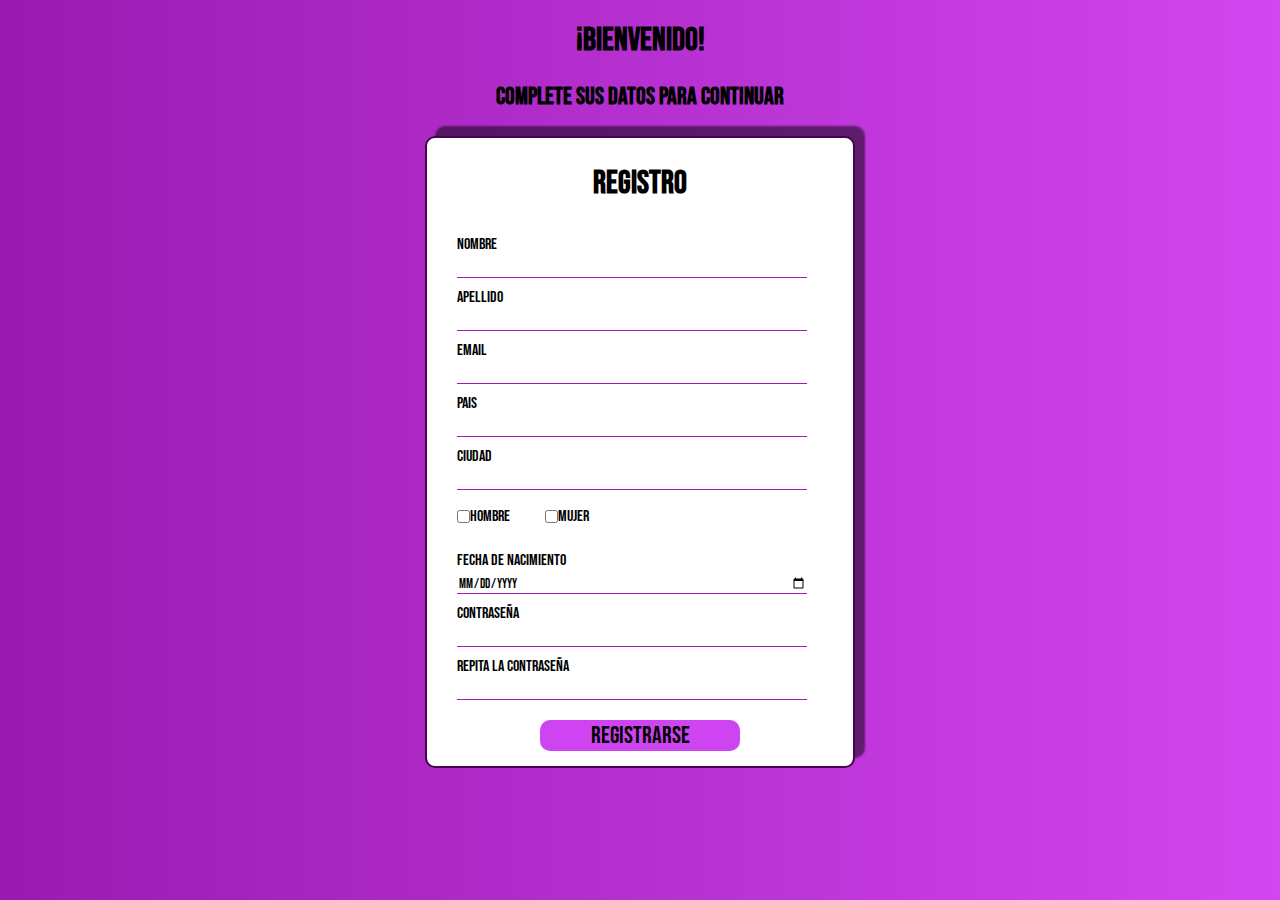
==== index.html @ 989d4a5c "mejor dinamismo y comenzamos con el js" ====
<!DOCTYPE html>
<html lang="en">
<head>
    <meta charset="UTF-8">
    <meta name="viewport" content="width=device-width, initial-scale=1.0">
    <link rel="stylesheet" href="main.css">
    <title>Bienvenido</title>
</head>
<body>
    <h1 class="titulo">¡Bienvenido!</h1>
    <h2 class="titulo">Complete sus datos para continuar</h2>
    <div class="formContainer">
        <form class="form">
            <h2 class="tituloRegistro">Registro</h2>

            <label class="labelForm" for="nombre">Nombre</label> 
            <input type="text" id="nombre" name="nombre" onfocus="cambiarColorLabel('nombre')" onblur="restaurarColorLabel('nombre')">
            <div id="msjErrorNombre" class="divError"></div>

            <label class="labelForm" for="apellido">Apellido</label>
            <input type="text" id="apellido" name="apellido" onfocus="cambiarColorLabel('apellido')" onblur="restaurarColorLabel('apellido')">
            <div id="msjErrorApellido" class="divError"></div>

            <label class="labelForm" for="email">Email</label>
            <input type="email" id="email" name="email" onfocus="cambiarColorLabel('email')" onblur="restaurarColorLabel('email')"> 
            <div id="msjErrorEmail" class="divError"></div>

            <label class="labelForm" for="pais">Pais</label>
            <input type="text" id="pais" name="pais" onfocus="cambiarColorLabel('pais')" onblur="restaurarColorLabel('pais')">
            <div id="msjErrorPais" class="divError"></div>

            <label class="labelForm" for="ciudad">Ciudad</label>
            <input type="text" id="ciudad" name="ciudad" onfocus="cambiarColorLabel('ciudad')" onblur="restaurarColorLabel('ciudad')">
            <div id="msjErrorCiudad" class="divError"></div>

                <div class="checkboxContainer">
                    <input type="checkbox" id="hombre" name="hombre" onfocus="cambiarColorLabel('hombre')" onblur="restaurarColorLabel('hombre')">
                    <label class="sexo" for="hombre">hombre</label>
                    <input type="checkbox" id="mujer" name="mujer"  onfocus="cambiarColorLabel('mujer')" onblur="restaurarColorLabel('mujer')">
                    <label class="sexo" for="mujer">mujer</label>
                    <div id="msjErrorSexo" class="divError"></div>

                </div>
                <br>

                <label class="labelForm fecha" for="nacimiento">Fecha de nacimiento</label>
                <input type="date" id="nacimiento" name="nacimiento"  onfocus="cambiarColorLabel('nacimiento')" onblur="restaurarColorLabel('nacimiento')">
                <div id="msjErrorFecha" class="divError"></div>

                
                    <label class="labelForm" for="contraseña">Contraseña</label>
                    <input type="password" id="contraseña" onfocus="cambiarColorLabel('contraseña')" onblur="restaurarColorLabel('contraseña')"> 
                    <div id="msjErrorContraseña" class="divError"></div>

                    <label class="labelForm" for="contraseñaRepetida">Repita la contraseña</label>
                    <input type="password" id="contraseñaRepetida" onfocus="cambiarColorLabel('contraseñaRepetida')" onblur="restaurarColorLabel('contraseñaRepetida')"> 
                    <div id="msjErrorContraseñaRepetida" class="divError"></div>


                <button class="btn" type="submit">Registrarse</button>
            
            </form>
    </div>
</body>
<script src="main.js"></script>
</html>
---- main.css ----
@import url('https://fonts.googleapis.com/css2?family=Bebas+Neue&family=Bricolage+Grotesque:opsz@12..96&display=swap');

*{
    box-sizing: border-box;
}

body{
    background: linear-gradient(to right, #991ab1, #d246ef);;
}

.titulo{
    display: flex;
    justify-content: center;
    font-family: 'Bebas Neue', sans-serif;
}

.tituloRegistro{
    display: flex;
    justify-content: center;
    font-family: 'Bebas Neue', sans-serif;
    font-size: xx-large;
}

.formContainer{
    display: flex;
    justify-content: center;
    align-items: center;
}

.labelForm{
    font-family: 'Bebas Neue', sans-serif;
    margin-left: 30px;
    margin-top: 5px;
}

.form{
    background: white;
    border-radius: 10px;
    margin-top: 5px;
    width: 430px;
    border: solid 2px #46034f;
    display: flex;
    flex-direction: column;
    box-shadow: 10px -10px 2px rgba(0, 0, 0, .5);
}



input{
    margin: 5px 0;
}

input[type="text"]{
    font-family: 'Bebas Neue', sans-serif;
    margin-left: 30px;
    border: none;
    border-bottom: 1px solid  #9c1caf;
    width: 350px;
}

input[type="email"]{
    font-family: 'Bebas Neue', sans-serif;
    margin-left: 30px;
    border: none;
    border-bottom: 1px solid  #9c1caf;
    width: 350px;
}

input[type="date"]{
    font-family: 'Bebas Neue', sans-serif;
    margin-left: 30px;
    border: none;
    border-bottom: 1px solid  #9c1caf;
    width: 350px;
}

input[type="checkbox"]{
    font-family: 'Bebas Neue', sans-serif;
    border: none;
    border-bottom: 1px solid  #9c1caf;
}

.sexo{
    margin-right: 35px;
    font-family: 'Bebas Neue', sans-serif;
}

.checkboxContainer{
    display: flex;
    align-items: center;
    justify-content:start;
    margin-top: 10px;
    margin-left: 30px;
}

input[type="password"]{
    font-family: 'Bebas Neue', sans-serif;
    margin-left: 30px;
    border: none;
    border-bottom: 1px solid  #9c1caf;
    width: 350px;
}

input:focus{
    outline: none;
}

.labelForm {
    transition: color 0.3s ease, font-size 0.3s ease;
}



.nacimiento{
    display: flex;
    justify-content: center;
    align-items: center;
}

.btn{
    width: 200px;
    background-color: #cf44f1;
    border-radius: 10px;
    display: inline;
    margin: 0 auto;
    margin-top: 15px;
    margin-bottom: 15px;
    border: none;
    text-decoration: none;
    font-size: x-large;
    font-family: 'Bebas Neue', sans-serif;
}

.btn:hover{
    cursor: pointer;
    background-color: #46034f;
    color: white;
}

.error{
    border: 2px solid red;
}

.divError{
    color: rgb(189, 41, 41);
}
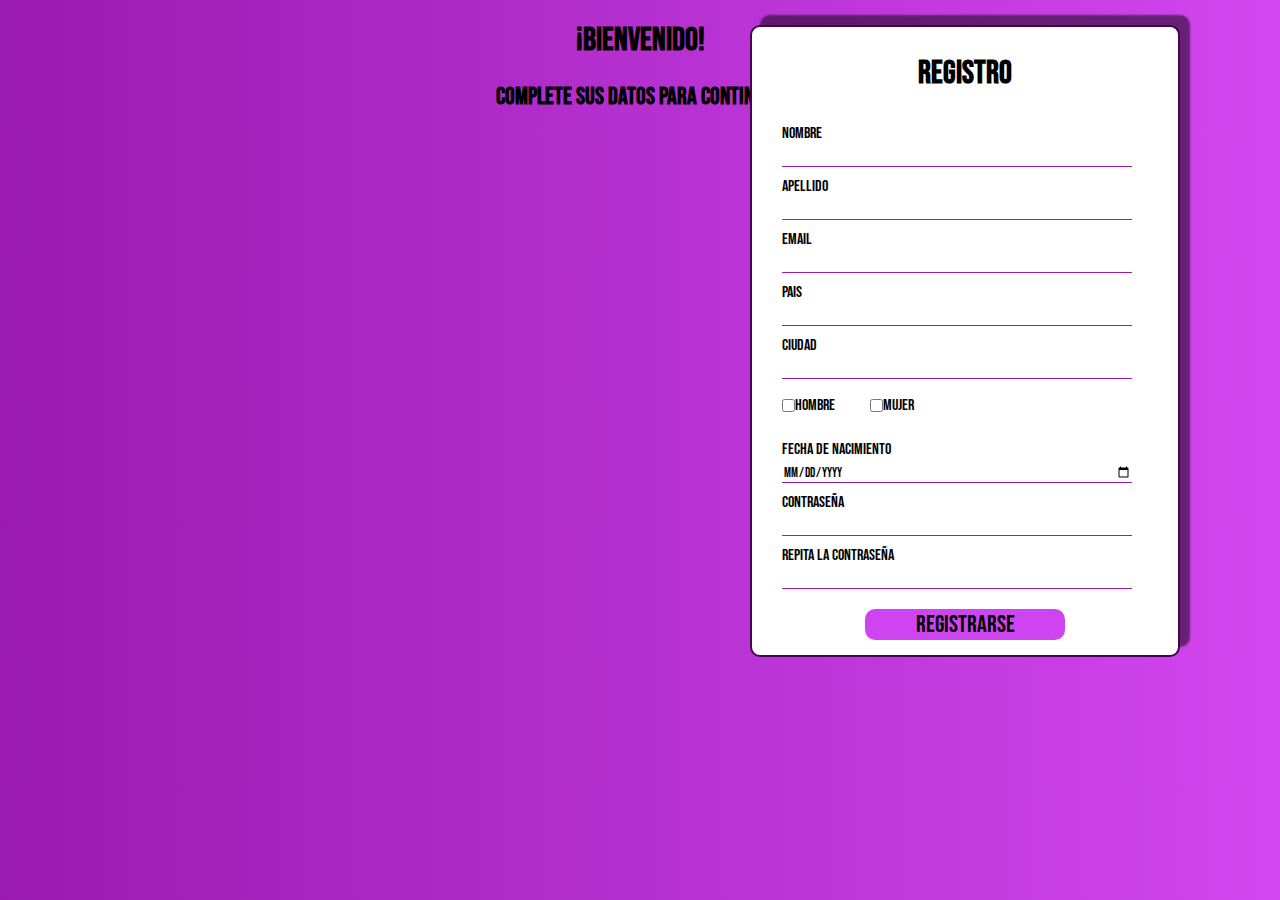
==== commit 93f9824f: "la idea evolucionó de un formulario a un blog con un login" ====
--- a/index.html
+++ b/index.html
@@ -3,6 +3,7 @@
 <head>
     <meta charset="UTF-8">
     <meta name="viewport" content="width=device-width, initial-scale=1.0">
+    <link rel="shortcut icon" href="imagenes/lapiz.png" type="image/x-icon">
     <link rel="stylesheet" href="main.css">
     <title>Bienvenido</title>
 </head>
@@ -45,16 +46,16 @@
 
                 <label class="labelForm fecha" for="nacimiento">Fecha de nacimiento</label>
                 <input type="date" id="nacimiento" name="nacimiento"  onfocus="cambiarColorLabel('nacimiento')" onblur="restaurarColorLabel('nacimiento')">
-                <div id="msjErrorFecha" class="divError"></div>
+                <div id="msjErrorNacimiento" class="divError"></div>
 
                 
-                    <label class="labelForm" for="contraseña">Contraseña</label>
-                    <input type="password" id="contraseña" onfocus="cambiarColorLabel('contraseña')" onblur="restaurarColorLabel('contraseña')"> 
-                    <div id="msjErrorContraseña" class="divError"></div>
+                    <label class="labelForm" for="contrasenia">Contraseña</label>
+                    <input type="password" id="contrasenia" onfocus="cambiarColorLabel('contrasenia')" onblur="restaurarColorLabel('contrasenia')"> 
+                    <div id="msjErrorContrasenia" class="divError"></div>
 
-                    <label class="labelForm" for="contraseñaRepetida">Repita la contraseña</label>
-                    <input type="password" id="contraseñaRepetida" onfocus="cambiarColorLabel('contraseñaRepetida')" onblur="restaurarColorLabel('contraseñaRepetida')"> 
-                    <div id="msjErrorContraseñaRepetida" class="divError"></div>
+                    <label class="labelForm" for="contraseniaRepetida">Repita la contraseña</label>
+                    <input type="password" id="contraseniaRepetida" onfocus="cambiarColorLabel('contraseniaRepetida')" onblur="restaurarColorLabel('contraseniaRepetida')"> 
+                    <div id="msjErrorContraseniaRepetida" class="divError"></div>
 
 
                 <button class="btn" type="submit">Registrarse</button>
--- a/main.css
+++ b/main.css
@@ -7,6 +7,7 @@
 body{
     background: linear-gradient(to right, #991ab1, #d246ef);;
 }
+
 
 .titulo{
     display: flex;
@@ -23,8 +24,11 @@
 
 .formContainer{
     display: flex;
-    justify-content: center;
+    justify-content:center;
     align-items: center;
+    position: absolute;
+    right: 100px;
+    top: 20px;
 }
 
 .labelForm{
@@ -34,6 +38,7 @@
 }
 
 .form{
+    position: relative;
     background: white;
     border-radius: 10px;
     margin-top: 5px;
@@ -137,10 +142,12 @@
     color: white;
 }
 
-.error{
-    border: 2px solid red;
-}
 
 .divError{
     color: rgb(189, 41, 41);
+}
+
+.msjError{
+    font-family: 'Bebas Neue', sans-serif;
+    margin-left: 30px;
 }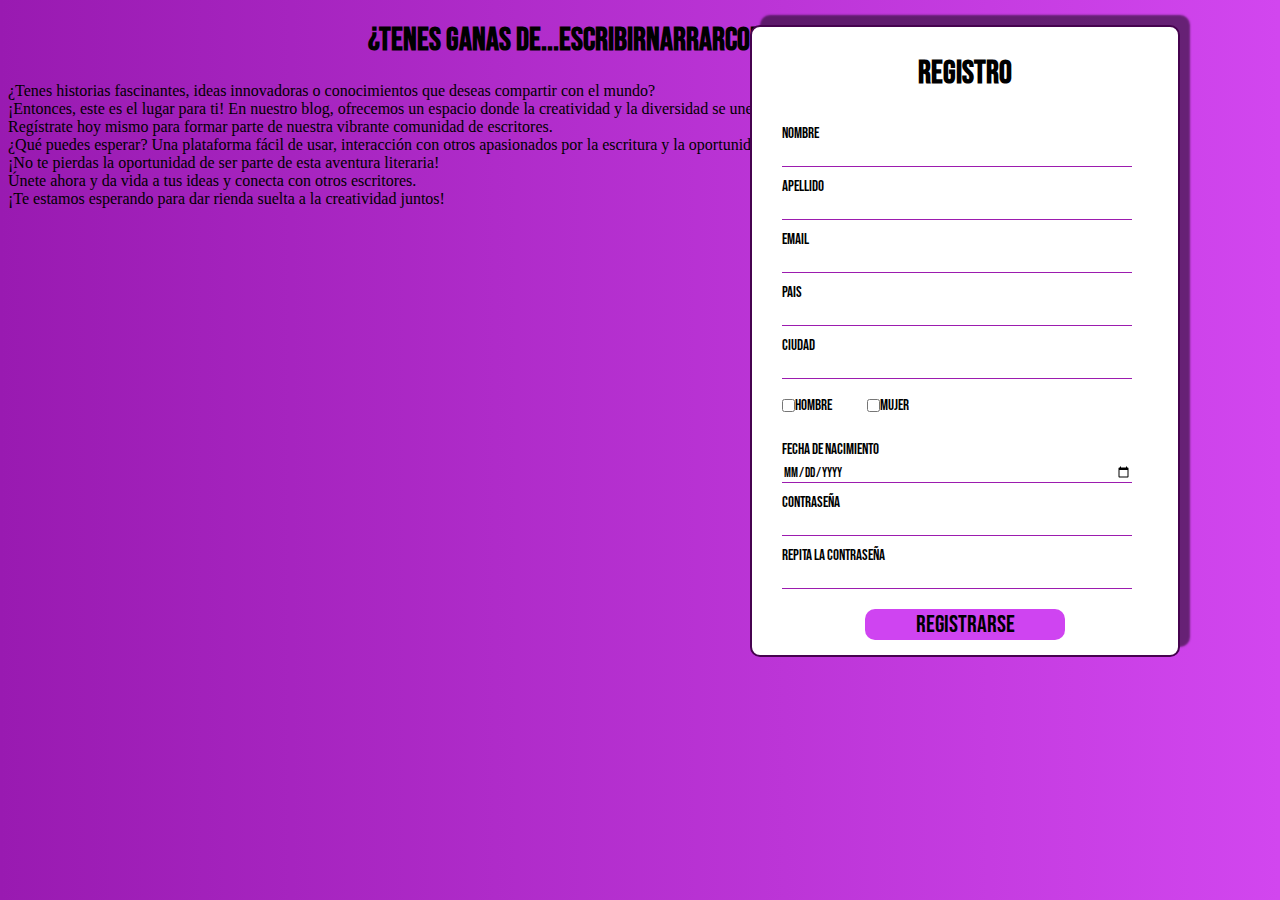
==== commit 45b4645b: "ordené los archivos en modulos" ====
--- a/index.html
+++ b/index.html
@@ -8,36 +8,44 @@
     <title>Bienvenido</title>
 </head>
 <body>
-    <h1 class="titulo">¡Bienvenido!</h1>
-    <h2 class="titulo">Complete sus datos para continuar</h2>
+    <h1 class="titulo">¿Tenes ganas de... <span>Escribir</span> <span>Narrar</span> <span>Comunicar</span> <span>Crear</span>?</h1>
+    <div class="introduccionContainer">
+    <p class="introduccion">
+        ¿Tenes <span>historias</span> fascinantes, <span>ideas</span> innovadoras o <span>conocimientos</span> que deseas compartir con el mundo? <br>
+         ¡Entonces, este es el lugar <span>para ti!</span> En nuestro blog, ofrecemos un espacio donde la <span>creatividad</span> y la <span>diversidad</span> se unen. <br>
+        <span>Regístrate</span> hoy mismo para formar parte de nuestra vibrante <span>comunidad</span> de escritores. <br>
+        ¿Qué puedes esperar? Una plataforma <span>fácil</span> de usar, interacción con otros apasionados por la escritura y la oportunidad de destacar <span>tu voz única.</span> <br>
+        ¡No te pierdas la oportunidad de ser parte de esta <span>aventura</span> literaria! <br>
+        <span>Únete ahora</span> y da vida a tus ideas y conecta con otros escritores. <br> ¡Te estamos esperando para dar rienda suelta a la creatividad <span>juntos!</span></p>
+    </div>
     <div class="formContainer">
         <form class="form">
             <h2 class="tituloRegistro">Registro</h2>
 
             <label class="labelForm" for="nombre">Nombre</label> 
-            <input type="text" id="nombre" name="nombre" onfocus="cambiarColorLabel('nombre')" onblur="restaurarColorLabel('nombre')">
+            <input type="text" id="nombre" name="nombre" >
             <div id="msjErrorNombre" class="divError"></div>
 
             <label class="labelForm" for="apellido">Apellido</label>
-            <input type="text" id="apellido" name="apellido" onfocus="cambiarColorLabel('apellido')" onblur="restaurarColorLabel('apellido')">
+            <input type="text" id="apellido" name="apellido">
             <div id="msjErrorApellido" class="divError"></div>
 
             <label class="labelForm" for="email">Email</label>
-            <input type="email" id="email" name="email" onfocus="cambiarColorLabel('email')" onblur="restaurarColorLabel('email')"> 
+            <input type="email" id="email" name="email"> 
             <div id="msjErrorEmail" class="divError"></div>
 
             <label class="labelForm" for="pais">Pais</label>
-            <input type="text" id="pais" name="pais" onfocus="cambiarColorLabel('pais')" onblur="restaurarColorLabel('pais')">
+            <input type="text" id="pais" name="pais">
             <div id="msjErrorPais" class="divError"></div>
 
             <label class="labelForm" for="ciudad">Ciudad</label>
-            <input type="text" id="ciudad" name="ciudad" onfocus="cambiarColorLabel('ciudad')" onblur="restaurarColorLabel('ciudad')">
+            <input type="text" id="ciudad" name="ciudad">
             <div id="msjErrorCiudad" class="divError"></div>
 
                 <div class="checkboxContainer">
-                    <input type="checkbox" id="hombre" name="hombre" onfocus="cambiarColorLabel('hombre')" onblur="restaurarColorLabel('hombre')">
+                    <input type="checkbox" id="hombre" name="hombre">
                     <label class="sexo" for="hombre">hombre</label>
-                    <input type="checkbox" id="mujer" name="mujer"  onfocus="cambiarColorLabel('mujer')" onblur="restaurarColorLabel('mujer')">
+                    <input type="checkbox" id="mujer" name="mujer">
                     <label class="sexo" for="mujer">mujer</label>
                     <div id="msjErrorSexo" class="divError"></div>
 
@@ -45,16 +53,16 @@
                 <br>
 
                 <label class="labelForm fecha" for="nacimiento">Fecha de nacimiento</label>
-                <input type="date" id="nacimiento" name="nacimiento"  onfocus="cambiarColorLabel('nacimiento')" onblur="restaurarColorLabel('nacimiento')">
+                <input type="date" id="nacimiento" name="nacimiento">
                 <div id="msjErrorNacimiento" class="divError"></div>
 
                 
                     <label class="labelForm" for="contrasenia">Contraseña</label>
-                    <input type="password" id="contrasenia" onfocus="cambiarColorLabel('contrasenia')" onblur="restaurarColorLabel('contrasenia')"> 
+                    <input type="password" id="contrasenia"> 
                     <div id="msjErrorContrasenia" class="divError"></div>
 
                     <label class="labelForm" for="contraseniaRepetida">Repita la contraseña</label>
-                    <input type="password" id="contraseniaRepetida" onfocus="cambiarColorLabel('contraseniaRepetida')" onblur="restaurarColorLabel('contraseniaRepetida')"> 
+                    <input type="password" id="contraseniaRepetida"> 
                     <div id="msjErrorContraseniaRepetida" class="divError"></div>
 
 
@@ -63,5 +71,5 @@
             </form>
     </div>
 </body>
-<script src="main.js"></script>
+<script type="module" src="main.js" ></script>
 </html>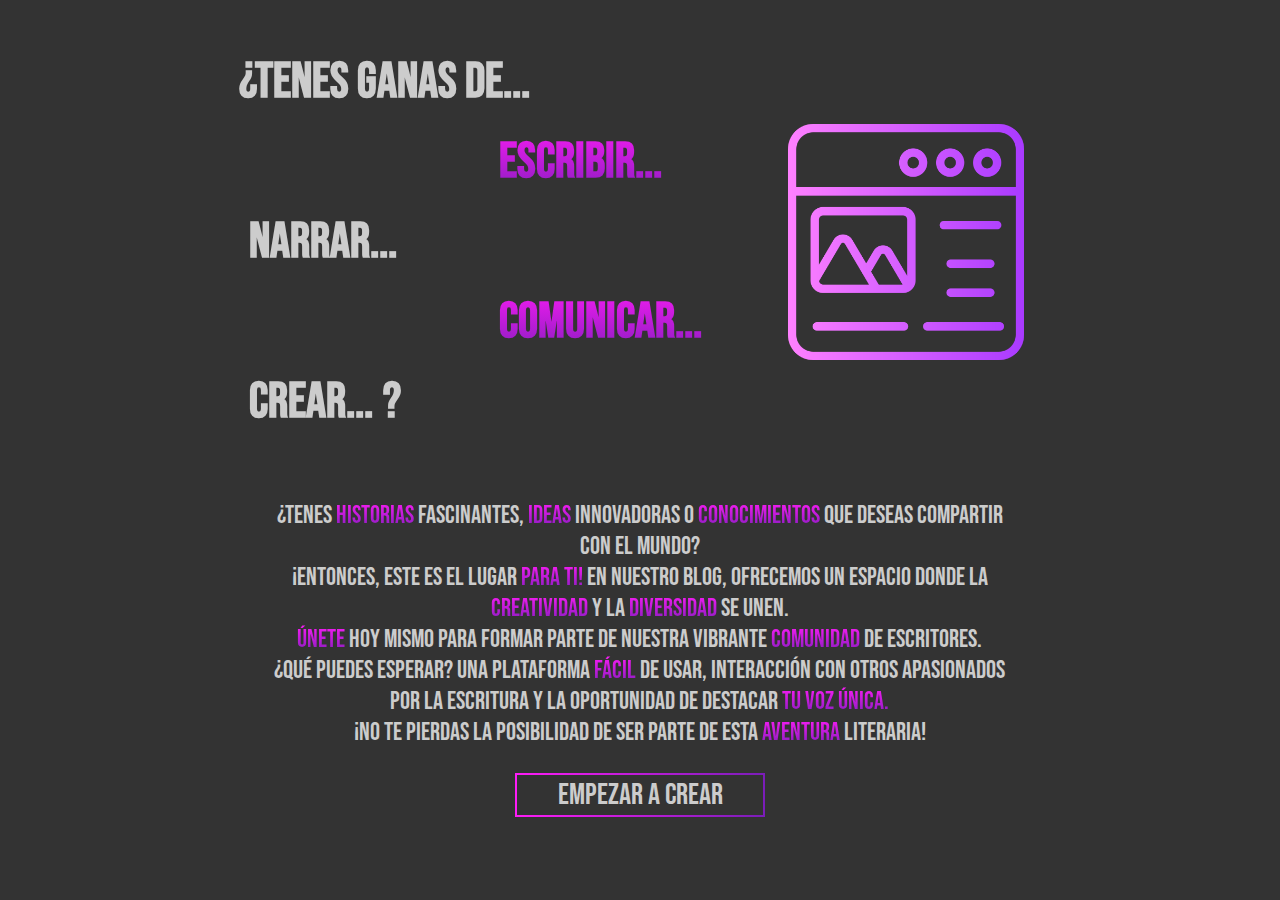
==== commit 021ac5ae: "eliminacion de login y actualización de pagina de inicio" ====
--- a/index.html
+++ b/index.html
@@ -1,75 +1,38 @@
 <!DOCTYPE html>
 <html lang="en">
-<head>
-    <meta charset="UTF-8">
-    <meta name="viewport" content="width=device-width, initial-scale=1.0">
-    <link rel="shortcut icon" href="imagenes/lapiz.png" type="image/x-icon">
-    <link rel="stylesheet" href="main.css">
+  <head>
+    <meta charset="UTF-8" />
+    <meta name="viewport" content="width=device-width, initial-scale=1.0" />
+    <link rel="shortcut icon" href="imagenes/lapiz.png" type="image/x-icon"/>
+    <link rel="stylesheet" href="styles/main.css" />
     <title>Bienvenido</title>
-</head>
-<body>
-    <h1 class="titulo">¿Tenes ganas de... <span>Escribir</span> <span>Narrar</span> <span>Comunicar</span> <span>Crear</span>?</h1>
+  </head>
+  <body>
+    <section class="seccionInicio">
+      <h1 class="titulo">
+        ¿Tenes ganas de... <span>Escribir</span> <span>Narrar</span>
+        <span>Comunicar</span> <span>Crear</span>?
+      </h1>
+      <img class="imgBlog" src="imagenes/articulo.png" alt="">
+  </section>
     <div class="introduccionContainer">
-    <p class="introduccion">
-        ¿Tenes <span>historias</span> fascinantes, <span>ideas</span> innovadoras o <span>conocimientos</span> que deseas compartir con el mundo? <br>
-         ¡Entonces, este es el lugar <span>para ti!</span> En nuestro blog, ofrecemos un espacio donde la <span>creatividad</span> y la <span>diversidad</span> se unen. <br>
-        <span>Regístrate</span> hoy mismo para formar parte de nuestra vibrante <span>comunidad</span> de escritores. <br>
-        ¿Qué puedes esperar? Una plataforma <span>fácil</span> de usar, interacción con otros apasionados por la escritura y la oportunidad de destacar <span>tu voz única.</span> <br>
-        ¡No te pierdas la oportunidad de ser parte de esta <span>aventura</span> literaria! <br>
-        <span>Únete ahora</span> y da vida a tus ideas y conecta con otros escritores. <br> ¡Te estamos esperando para dar rienda suelta a la creatividad <span>juntos!</span></p>
+      <p class="introduccion">
+        ¿Tenes <span>historias</span> fascinantes,
+        <span>ideas</span> innovadoras o <span>conocimientos</span> que deseas
+        compartir con el mundo? <br />
+        ¡Entonces, este es el lugar <span>para ti!</span> En nuestro blog,
+        ofrecemos un espacio donde la <span>creatividad</span> y la
+        <span>diversidad</span> se unen. <br />
+        <span>Únete</span> hoy mismo para formar parte de nuestra vibrante
+        <span>comunidad</span> de escritores. <br />
+        ¿Qué puedes esperar? Una plataforma <span>fácil</span> de usar,
+        interacción con otros apasionados por la escritura y la oportunidad de
+        destacar <span>tu voz única.</span> <br />
+        ¡No te pierdas la posibilidad de ser parte de esta
+        <span>aventura</span> literaria! <br />
+      </p>
     </div>
-    <div class="formContainer">
-        <form class="form">
-            <h2 class="tituloRegistro">Registro</h2>
-
-            <label class="labelForm" for="nombre">Nombre</label> 
-            <input type="text" id="nombre" name="nombre" >
-            <div id="msjErrorNombre" class="divError"></div>
-
-            <label class="labelForm" for="apellido">Apellido</label>
-            <input type="text" id="apellido" name="apellido">
-            <div id="msjErrorApellido" class="divError"></div>
-
-            <label class="labelForm" for="email">Email</label>
-            <input type="email" id="email" name="email"> 
-            <div id="msjErrorEmail" class="divError"></div>
-
-            <label class="labelForm" for="pais">Pais</label>
-            <input type="text" id="pais" name="pais">
-            <div id="msjErrorPais" class="divError"></div>
-
-            <label class="labelForm" for="ciudad">Ciudad</label>
-            <input type="text" id="ciudad" name="ciudad">
-            <div id="msjErrorCiudad" class="divError"></div>
-
-                <div class="checkboxContainer">
-                    <input type="checkbox" id="hombre" name="hombre">
-                    <label class="sexo" for="hombre">hombre</label>
-                    <input type="checkbox" id="mujer" name="mujer">
-                    <label class="sexo" for="mujer">mujer</label>
-                    <div id="msjErrorSexo" class="divError"></div>
-
-                </div>
-                <br>
-
-                <label class="labelForm fecha" for="nacimiento">Fecha de nacimiento</label>
-                <input type="date" id="nacimiento" name="nacimiento">
-                <div id="msjErrorNacimiento" class="divError"></div>
-
-                
-                    <label class="labelForm" for="contrasenia">Contraseña</label>
-                    <input type="password" id="contrasenia"> 
-                    <div id="msjErrorContrasenia" class="divError"></div>
-
-                    <label class="labelForm" for="contraseniaRepetida">Repita la contraseña</label>
-                    <input type="password" id="contraseniaRepetida"> 
-                    <div id="msjErrorContraseniaRepetida" class="divError"></div>
-
-
-                <button class="btn" type="submit">Registrarse</button>
-            
-            </form>
-    </div>
-</body>
-<script type="module" src="main.js" ></script>
-</html>+    <a href="pages/escribir.html" class="btnInicio">Empezar a crear</a>
+    <script src="index.js"></script>
+  </body>
+</html>
--- a/styles/main.css
+++ b/styles/main.css
@@ -0,0 +1,111 @@
+@import url("https://fonts.googleapis.com/css2?family=Bebas+Neue&family=Bricolage+Grotesque:opsz@12..96&display=swap");
+
+* {
+  box-sizing: border-box;
+}
+
+body {
+  background-color: #333333;
+}
+
+.imgBlog{
+  width: 30vh;
+}
+
+.seccionInicio {
+  display: flex;
+  flex-direction: row;
+  align-items:center;
+  justify-content: space-evenly;
+}
+
+
+.titulo {
+  color: #cccccc;
+  font-family: "Bebas Neue", sans-serif;
+  font-weight: bold;
+  font-size: 50px; /* Ajusta el tamaño del texto según tu preferencia */
+  line-height: 1.6; /* Ajusta el espacio entre líneas según tu preferencia */
+  max-width: 300px; /* Ajusta el ancho máximo según tu preferencia */
+}
+
+.titulo span {
+  /* Hace que las palabras sean más llamativas */
+  margin: 0 10px; /* Ajusta el espacio entre las palabras según sea necesario */
+  display: inline-block;
+  font-weight: bold;
+  
+}
+
+.titulo span::after {
+  content: "..."; /* Añade puntos suspensivos después de cada palabra */
+}
+
+.titulo span:nth-child(1),
+.titulo span:nth-child(3) {
+  position: relative;
+  left: 250px;
+  background: linear-gradient(#ff1cf7, #7b1db9);
+  -webkit-background-clip: text;
+  -webkit-text-fill-color: transparent;
+  
+}
+
+.introduccionContainer {
+  max-width: 60%;
+  display: flex;
+  justify-content: center;
+  align-items: center;
+  height: 100%;
+  margin: auto;
+}
+.introduccion {
+  font-family: "Bebas Neue", sans-serif;
+  color: #cccccc;
+  text-align: center;
+  font-size: 25px;
+}
+
+.introduccion span {
+  background: linear-gradient(#ff1cf7, #7b1db9);
+
+  -webkit-background-clip: text;
+  -webkit-text-fill-color: transparent;
+}
+
+.btnInicio{
+  color: #cccccc;
+  font-family: "Bebas Neue", sans-serif;
+  display: block;
+  width: 250px;
+  text-align: center;
+  padding-top: 2px;
+  margin-bottom: 10px;
+  padding-bottom: 2px;
+  font-size: 30px;
+  margin-left: auto;
+  margin-right: auto;
+  text-decoration: none;
+  border: 2px solid;
+  border-image-source: linear-gradient(to right, #ff1cf7, #7b1db9);
+  border-image-slice: 1;
+  animation: glow 1s infinite;
+}
+
+.btnInicio:hover{
+  animation: borderMove 1s infinite;
+  border: 4px solid;
+  border-image-source: linear-gradient(to right, #ff1cf7, #7b1db9);
+  border-image-slice: 1;
+}
+@keyframes borderMove {
+  0% {border-image-source: linear-gradient(to right, #ff1cf7, #7b1db9);}
+  50% {border-image-source: linear-gradient(to right, #7b1db9, #ff1cf7);}
+  100% {border-image-source: linear-gradient(to right, #ff1cf7, #7b1db9);}
+}
+
+@keyframes glow {
+  0% {box-shadow: 0 0 5px #ff1cf7, 0 0 10px #7b1db9;}
+  50% {box-shadow: 0 0 20px #ff1cf7, 0 0 30px #7b1db9;}
+  100% {box-shadow: 0 0 5px #ff1cf7, 0 0 10px #7b1db9;}
+}